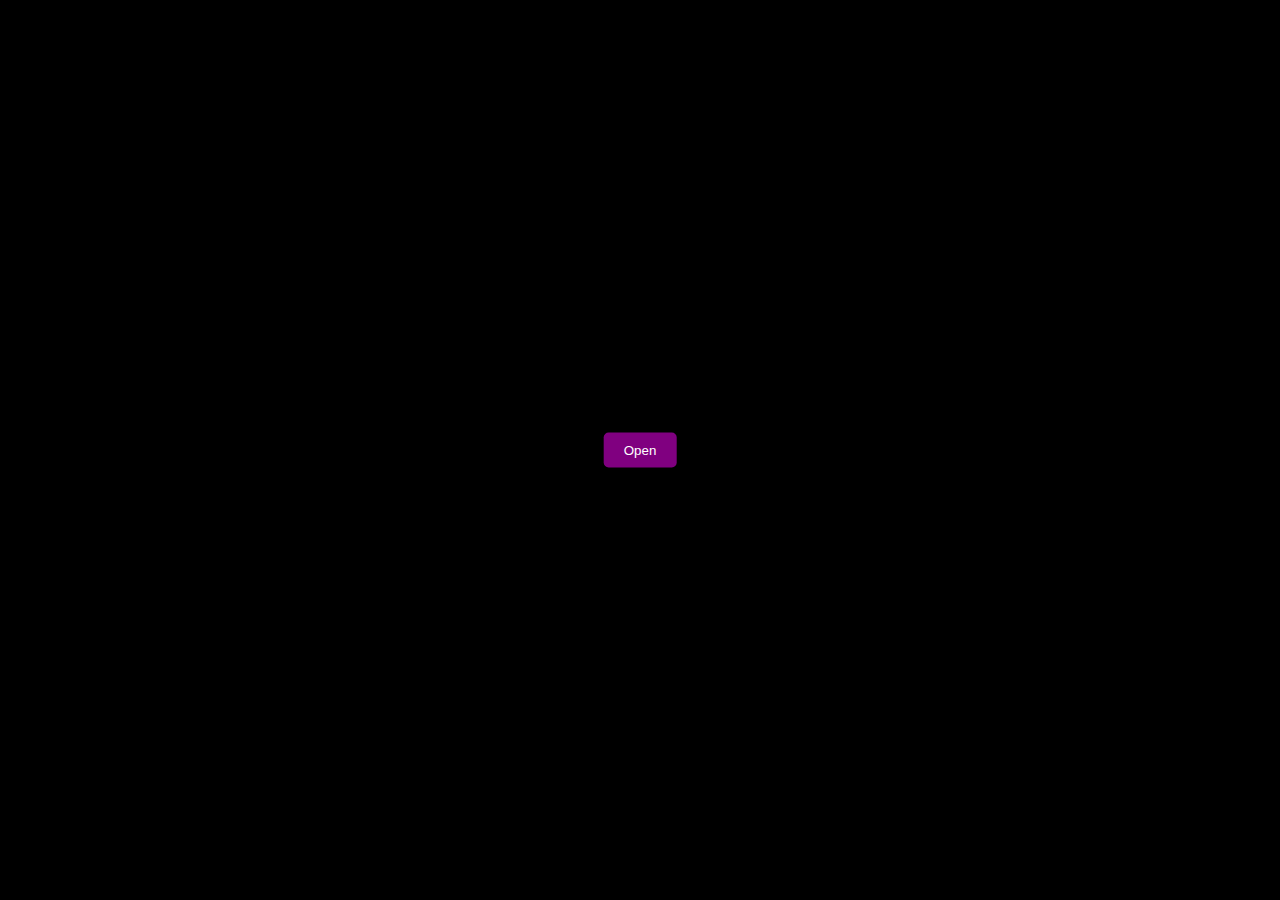
==== index.html @ 7188eb4e "Update index.html" ====
<!DOCTYPE html>

<html lang="en">

<head>

    <meta charset="UTF-8">

    <meta name="viewport" content="width=device-width, initial-scale=1.0">

    <title>Starry Night</title>

    <style>

        body {

            background-color: #000;

            overflow: hidden;

            margin: 0;

            padding: 0;

            cursor: none;

        }


        .star {

            position: absolute;

            width: 5px;

            height: 5px;

            background-color: #fff;

            border-radius: 50%;

            opacity: 0.8;

            pointer-events: none;

        }


        .line {

            position: absolute;

            width: 0;

            height: 0;

            border-left: 1px solid #fff;

            opacity: 0;

            transition: opacity 0.5s ease-in-out;

        }

    </style>

</head>

<body>

    <button id="openButton" style="position: fixed; top: 50%; left: 50%; transform: translate(-50%, -50%); background-color: #800080; color: #fff; padding: 10px 20px; border: none; border-radius: 5px;">Open</button>

    <script>

        const stars = [];

        const lines = [];

        const canvas = document.body;

        const numStars = 100;

        const maxDistance = 100;

        const speed = 0.5;

        const lineWidth = 1;

        const openButton = document.getElementById('openButton');


        openButton.addEventListener('click', () => {

            openButton.style.display = 'none';

            createStars();

            animateStars();

        });


        function createStars() {

            for (let i = 0; i < numStars; i++) {

                const star = document.createElement('div');

                star.classList.add('star');

                star.style.top = `${Math.random() * 100}%`;

                star.style.left = `${Math.random() * 100}%`;

                star.style.transform = `translate(-50%, -50%)`;

                stars.push(star);

                canvas.appendChild(star);

            }

        }


        function animateStars() {

            const animationFrame = requestAnimationFrame(animateStars);

            for (let i = 0; i < stars.length; i++) {

                const star = stars[i];

                const x = parseFloat(star.style.left);

                const y = parseFloat(star.style.top);


                const directionX = Math.random() * speed - speed / 2;

                const directionY = Math.random() * speed - speed / 2;


                star.style.left = `${x + directionX}%`;

                star.style.top = `${y + directionY}%`;


                // Check for collisions with other stars

                for (let j = 0; j < stars.length; j++) {

                    if (i !== j) {

                        const otherStar = stars[j];

                        const otherX = parseFloat(otherStar.style.left);

                        const otherY = parseFloat(otherStar.style.top);

                        const distance = Math.sqrt(Math.pow(x - otherX, 2) + Math.pow(y - otherY, 2));

                        if (distance <= maxDistance) {

                            let line = lines[i * stars.length + j];

                            if (!line) {

                                line = document.createElement('div');

                                line.classList.add('line');

                                canvas.appendChild(line);

                                lines[i * stars.length + j] = line;

                            }

                            line.style.left = `${(x + otherX) / 2}%`;

                            line.style.top = `${(y + otherY) / 2}%`;

                            line.style.width = `${distance}%`;

                            line.style.transform = `translate(-50%, -50%) rotate(${Math.atan2(otherY - y, otherX - x) * 180 / Math.PI}deg)`;

                            line.style.opacity = 1;

                        } else {

                            let line = lines[i * stars.length + j];

                            if (line) {

                                line.style.opacity = 0;

                                lines[i * stars.length + j] = null;

                            }

                        }

                    }

                }

            }

        }

    </script>

</body>

</html>
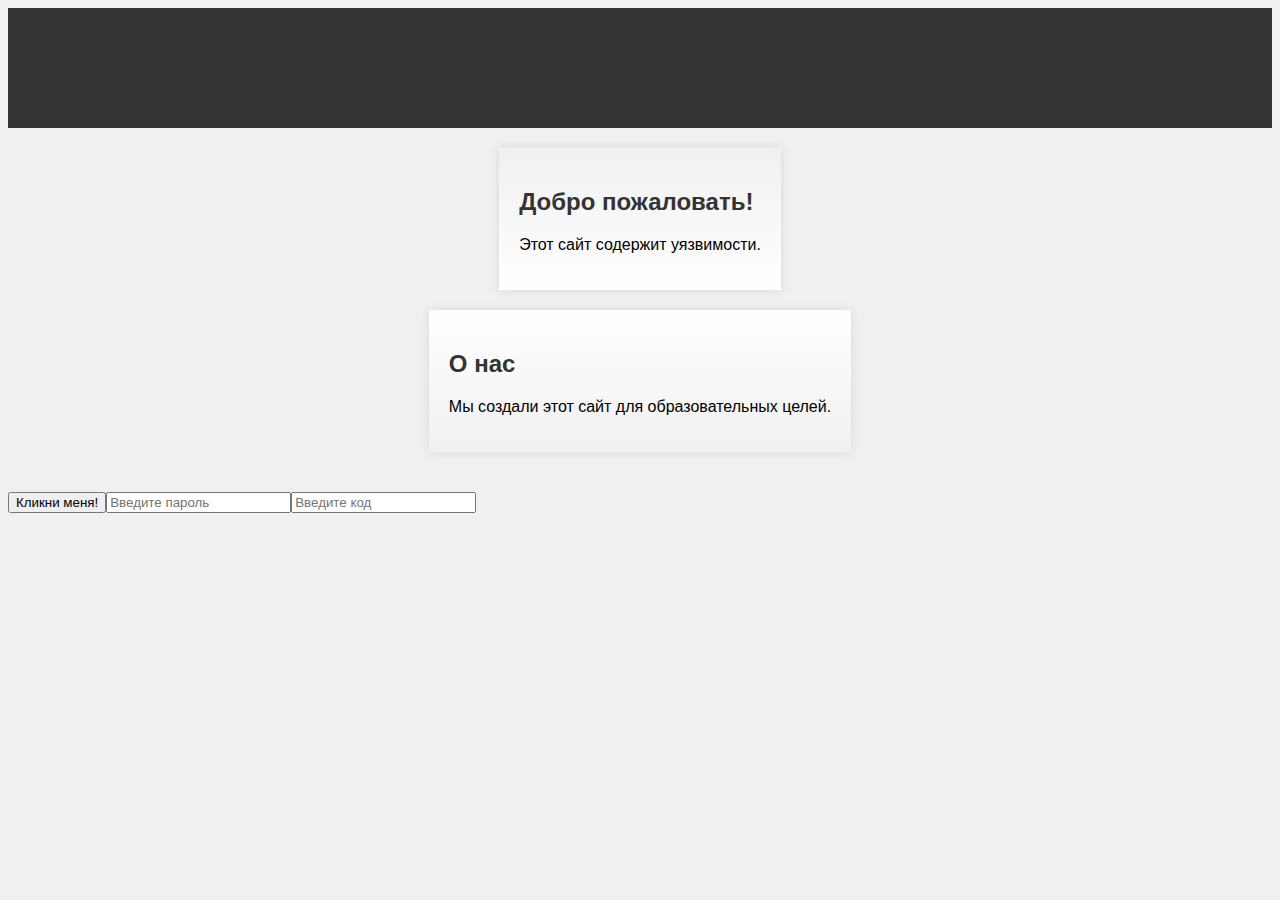
==== commit 9ea09baa: "Solo" ====
--- a/index.html
+++ b/index.html
@@ -1,215 +1,25 @@
 <!DOCTYPE html>
-
-<html lang="en">
-
+<html lang="ru">
 <head>
-
-    <meta charset="UTF-8">
-
-    <meta name="viewport" content="width=device-width, initial-scale=1.0">
-
-    <title>Starry Night</title>
-
-    <style>
-
-        body {
-
-            background-color: #000;
-
-            overflow: hidden;
-
-            margin: 0;
-
-            padding: 0;
-
-            cursor: none;
-
-        }
-
-
-        .star {
-
-            position: absolute;
-
-            width: 5px;
-
-            height: 5px;
-
-            background-color: #fff;
-
-            border-radius: 50%;
-
-            opacity: 0.8;
-
-            pointer-events: none;
-
-        }
-
-
-        .line {
-
-            position: absolute;
-
-            width: 0;
-
-            height: 0;
-
-            border-left: 1px solid #fff;
-
-            opacity: 0;
-
-            transition: opacity 0.5s ease-in-out;
-
-        }
-
-    </style>
-
+ <meta charset="UTF-8">
+ <meta name="viewport" content="width=device-width, initial-scale=1.0">
+ <title>Уязвимый сайт</title>
+ <link rel="stylesheet" href="styles.css">
 </head>
-
 <body>
-
-    <button id="openButton" style="position: fixed; top: 50%; left: 50%; transform: translate(-50%, -50%); background-color: #800080; color: #fff; padding: 10px 20px; border: none; border-radius: 5px;">Open</button>
-
-    <script>
-
-        const stars = [];
-
-        const lines = [];
-
-        const canvas = document.body;
-
-        const numStars = 100;
-
-        const maxDistance = 100;
-
-        const speed = 0.5;
-
-        const lineWidth = 1;
-
-        const openButton = document.getElementById('openButton');
-
-
-        openButton.addEventListener('click', () => {
-
-            openButton.style.display = 'none';
-
-            createStars();
-
-            animateStars();
-
-        });
-
-
-        function createStars() {
-
-            for (let i = 0; i < numStars; i++) {
-
-                const star = document.createElement('div');
-
-                star.classList.add('star');
-
-                star.style.top = `${Math.random() * 100}%`;
-
-                star.style.left = `${Math.random() * 100}%`;
-
-                star.style.transform = `translate(-50%, -50%)`;
-
-                stars.push(star);
-
-                canvas.appendChild(star);
-
-            }
-
-        }
-
-
-        function animateStars() {
-
-            const animationFrame = requestAnimationFrame(animateStars);
-
-            for (let i = 0; i < stars.length; i++) {
-
-                const star = stars[i];
-
-                const x = parseFloat(star.style.left);
-
-                const y = parseFloat(star.style.top);
-
-
-                const directionX = Math.random() * speed - speed / 2;
-
-                const directionY = Math.random() * speed - speed / 2;
-
-
-                star.style.left = `${x + directionX}%`;
-
-                star.style.top = `${y + directionY}%`;
-
-
-                // Check for collisions with other stars
-
-                for (let j = 0; j < stars.length; j++) {
-
-                    if (i !== j) {
-
-                        const otherStar = stars[j];
-
-                        const otherX = parseFloat(otherStar.style.left);
-
-                        const otherY = parseFloat(otherStar.style.top);
-
-                        const distance = Math.sqrt(Math.pow(x - otherX, 2) + Math.pow(y - otherY, 2));
-
-                        if (distance <= maxDistance) {
-
-                            let line = lines[i * stars.length + j];
-
-                            if (!line) {
-
-                                line = document.createElement('div');
-
-                                line.classList.add('line');
-
-                                canvas.appendChild(line);
-
-                                lines[i * stars.length + j] = line;
-
-                            }
-
-                            line.style.left = `${(x + otherX) / 2}%`;
-
-                            line.style.top = `${(y + otherY) / 2}%`;
-
-                            line.style.width = `${distance}%`;
-
-                            line.style.transform = `translate(-50%, -50%) rotate(${Math.atan2(otherY - y, otherX - x) * 180 / Math.PI}deg)`;
-
-                            line.style.opacity = 1;
-
-                        } else {
-
-                            let line = lines[i * stars.length + j];
-
-                            if (line) {
-
-                                line.style.opacity = 0;
-
-                                lines[i * stars.length + j] = null;
-
-                            }
-
-                        }
-
-                    }
-
-                }
-
-            }
-
-        }
-
-    </script>
-
+ <header>
+ <h1>Уязвимый сайт</h1>
+ </header>
+ <main>
+ <section id="home">
+ <h2>Добро пожаловать!</h2>
+ <p>Этот сайт содержит уязвимости.</p>
+ </section>
+ <section id="about">
+ <h2>О нас</h2>
+ <p>Мы создали этот сайт для образовательных целей.</p>
+ </section>
+ </main>
+ <script src="script.js"></script>
 </body>
-
-</html>
+</html>--- a/styles.css
+++ b/styles.css
@@ -0,0 +1,53 @@
+body {
+    font-family: Arial, sans-serif;
+    background-color: #f0f0f0;
+   }
+   
+   header {
+    background-color: #333;
+    color: #fff;
+    padding: 20px;
+    text-align: center;
+   }
+   
+   main {
+    display: flex;
+    flex-direction: column;
+    align-items: center;
+    padding: 20px;
+   }
+   
+   section {
+    background-color: #fff;
+    padding: 20px;
+    margin-bottom: 20px;
+    box-shadow: 0 0 10px rgba(0, 0, 0, 0.1);
+   }
+   
+   h1, h2 {
+    color: #333;
+   }
+   
+   #home {
+    background-image: linear-gradient(to bottom, #f0f0f0, #fff);
+   }
+   
+   #about {
+    background-image: linear-gradient(to bottom, #fff, #f0f0f0);
+   }
+   
+   .animate {
+    animation: animate 2s infinite;
+   }
+   
+   @keyframes animate {
+    0% {
+    transform: scale(1);
+    }
+    50% {
+    transform: scale(1.1);
+    }
+    100% {
+    transform: scale(1);
+    }
+   }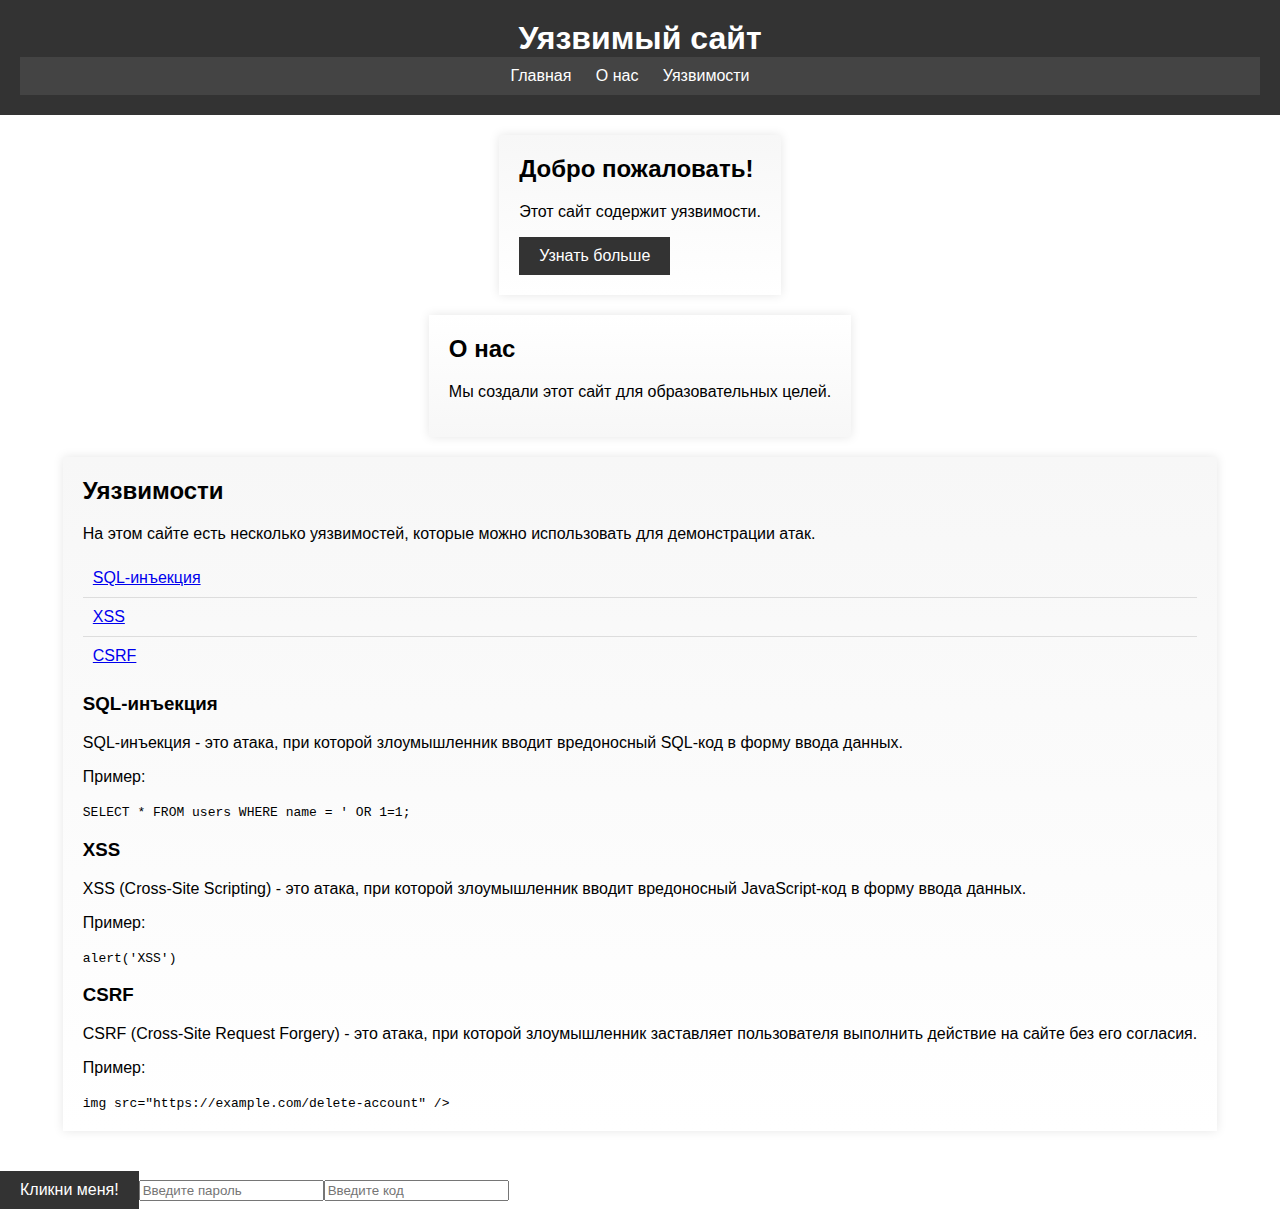
==== commit f1158812: "Changed" ====
--- a/index.html
+++ b/index.html
@@ -9,16 +9,51 @@
 <body>
  <header>
  <h1>Уязвимый сайт</h1>
+ <nav>
+ <ul>
+ <li><a href="#home">Главная</a></li>
+ <li><a href="#about">О нас</a></li>
+ <li><a href="#vulnerabilities">Уязвимости</a></li>
+ </ul>
+ </nav>
  </header>
  <main>
  <section id="home">
  <h2>Добро пожаловать!</h2>
  <p>Этот сайт содержит уязвимости.</p>
+ <button>Узнать больше</button>
  </section>
  <section id="about">
  <h2>О нас</h2>
  <p>Мы создали этот сайт для образовательных целей.</p>
  </section>
+ <section id="vulnerabilities">
+ <h2>Уязвимости</h2>
+ <p>На этом сайте есть несколько уязвимостей, которые можно использовать для демонстрации атак.</p>
+ <ul>
+ <li><a href="#sql-injection">SQL-инъекция</a></li>
+ <li><a href="#xss">XSS</a></li>
+ <li><a href="#csrf">CSRF</a></li>
+ </ul>
+ <div id="sql-injection">
+ <h3>SQL-инъекция</h3>
+ <p>SQL-инъекция - это атака, при которой злоумышленник вводит вредоносный SQL-код в форму ввода данных.</p>
+ <p>Пример:</p>
+ <code>SELECT * FROM users WHERE name = ' OR 1=1;</code>
+ </div>
+ <div id="xss">
+ <h3>XSS</h3>
+ <p>XSS (Cross-Site Scripting) - это атака, при которой злоумышленник вводит вредоносный JavaScript-код в форму ввода данных.</p>
+ <p>Пример:</p>
+ <code>alert('XSS')</code>
+ </div>
+ <div id="csrf">
+ <h3>CSRF</h3>
+ <p>CSRF (Cross-Site Request Forgery) - это атака, при которой злоумышленник заставляет пользователя выполнить действие на сайте без его согласия.</p>
+ <p>Пример:</p>
+ <code>img src="https://example.com/delete-account" /></code>
+ </div>
+ </section>
  </main>
  <script src="script.js"></script>
 </body>
--- a/styles.css
+++ b/styles.css
@@ -1,6 +1,7 @@
 body {
     font-family: Arial, sans-serif;
-    background-color: #f0f0f0;
+    margin: 0;
+    padding: 0;
    }
    
    header {
@@ -8,6 +9,32 @@
     color: #fff;
     padding: 20px;
     text-align: center;
+   }
+   
+   header h1 {
+    margin: 0;
+   }
+   
+   nav {
+    background-color: #444;
+    padding: 10px;
+    text-align: center;
+   }
+   
+   nav ul {
+    list-style: none;
+    margin: 0;
+    padding: 0;
+   }
+   
+   nav li {
+    display: inline-block;
+    margin-right: 20px;
+   }
+   
+   nav a {
+    color: #fff;
+    text-decoration: none;
    }
    
    main {
@@ -18,36 +45,53 @@
    }
    
    section {
-    background-color: #fff;
+    background-color: #f7f7f7;
     padding: 20px;
     margin-bottom: 20px;
     box-shadow: 0 0 10px rgba(0, 0, 0, 0.1);
    }
    
-   h1, h2 {
-    color: #333;
+   h2 {
+    margin-top: 0;
+   }
+   
+   button {
+    background-color: #333;
+    color: #fff;
+    border: none;
+    padding: 10px 20px;
+    font-size: 16px;
+    cursor: pointer;
+   }
+   
+   button:hover {
+    background-color: #444;
    }
    
    #home {
-    background-image: linear-gradient(to bottom, #f0f0f0, #fff);
+    background-image: linear-gradient(to bottom, #f7f7f7, #fff);
    }
    
    #about {
-    background-image: linear-gradient(to bottom, #fff, #f0f0f0);
+    background-image: linear-gradient(to bottom, #fff, #f7f7f7);
    }
    
-   .animate {
-    animation: animate 2s infinite;
+   #vulnerabilities {
+    background-image: linear-gradient(to bottom, #f7f7f7, #fff);
    }
    
-   @keyframes animate {
-    0% {
-    transform: scale(1);
-    }
-    50% {
-    transform: scale(1.1);
-    }
-    100% {
-    transform: scale(1);
-    }
-   }+   #vulnerabilities ul {
+    list-style: none;
+    margin: 0;
+    padding: 0;
+   }
+   
+   #vulnerabilities li {
+    padding: 10px;
+    border-bottom: 1px solid #ddd;
+  }
+  
+  #vulnerabilities li:last-child {
+    border-bottom: none;
+  }
+   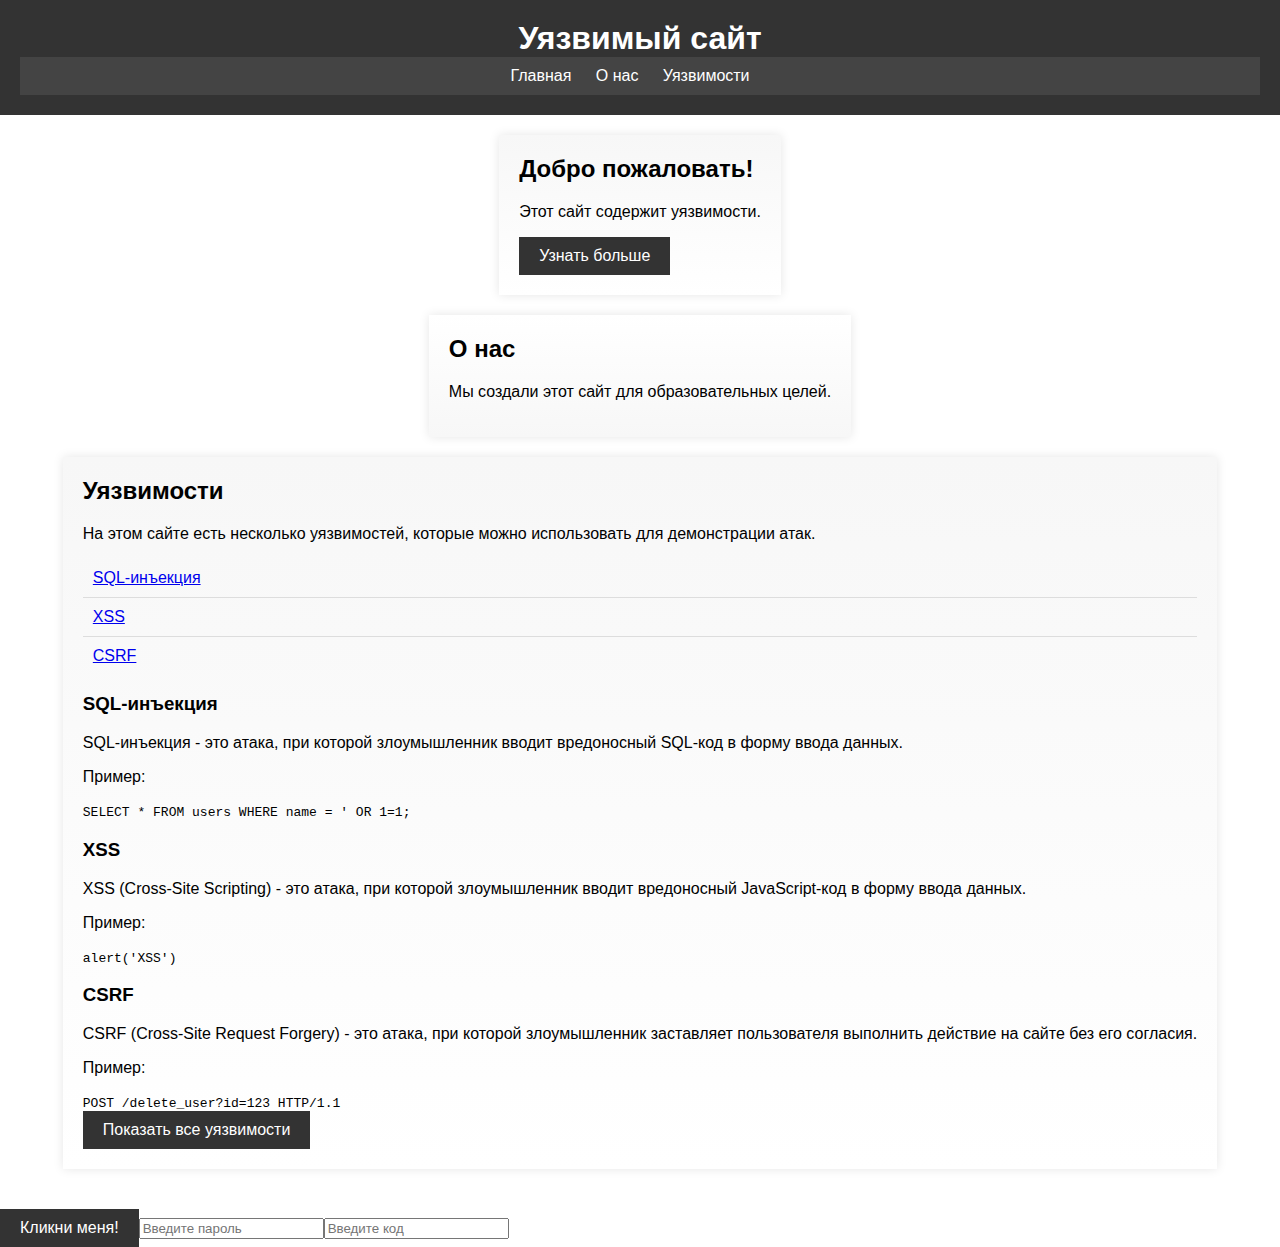
==== commit 86b3ea33: "Changed" ====
--- a/index.html
+++ b/index.html
@@ -51,7 +51,20 @@
  <h3>CSRF</h3>
  <p>CSRF (Cross-Site Request Forgery) - это атака, при которой злоумышленник заставляет пользователя выполнить действие на сайте без его согласия.</p>
  <p>Пример:</p>
- <code>img src="https://example.com/delete-account" /></code>
+ <code>POST /delete_user?id=123 HTTP/1.1</code>
+ </div>
+ <button onclick="showVulnerabilities()">Показать все уязвимости</button>
+ 
+ <script>
+    function showVulnerabilities() {
+      const vulnerabilities = document.querySelectorAll('div[id^="vulnerability"]');
+      vulnerabilities.forEach(vulnerability => vulnerability.style.display = 'block');
+    }
+    
+    showVulnerabilities(); // Показываем все уязвимости при загрузке страницы.
+ 
+ </script>
+ 
  </div>
  </section>
  </main>
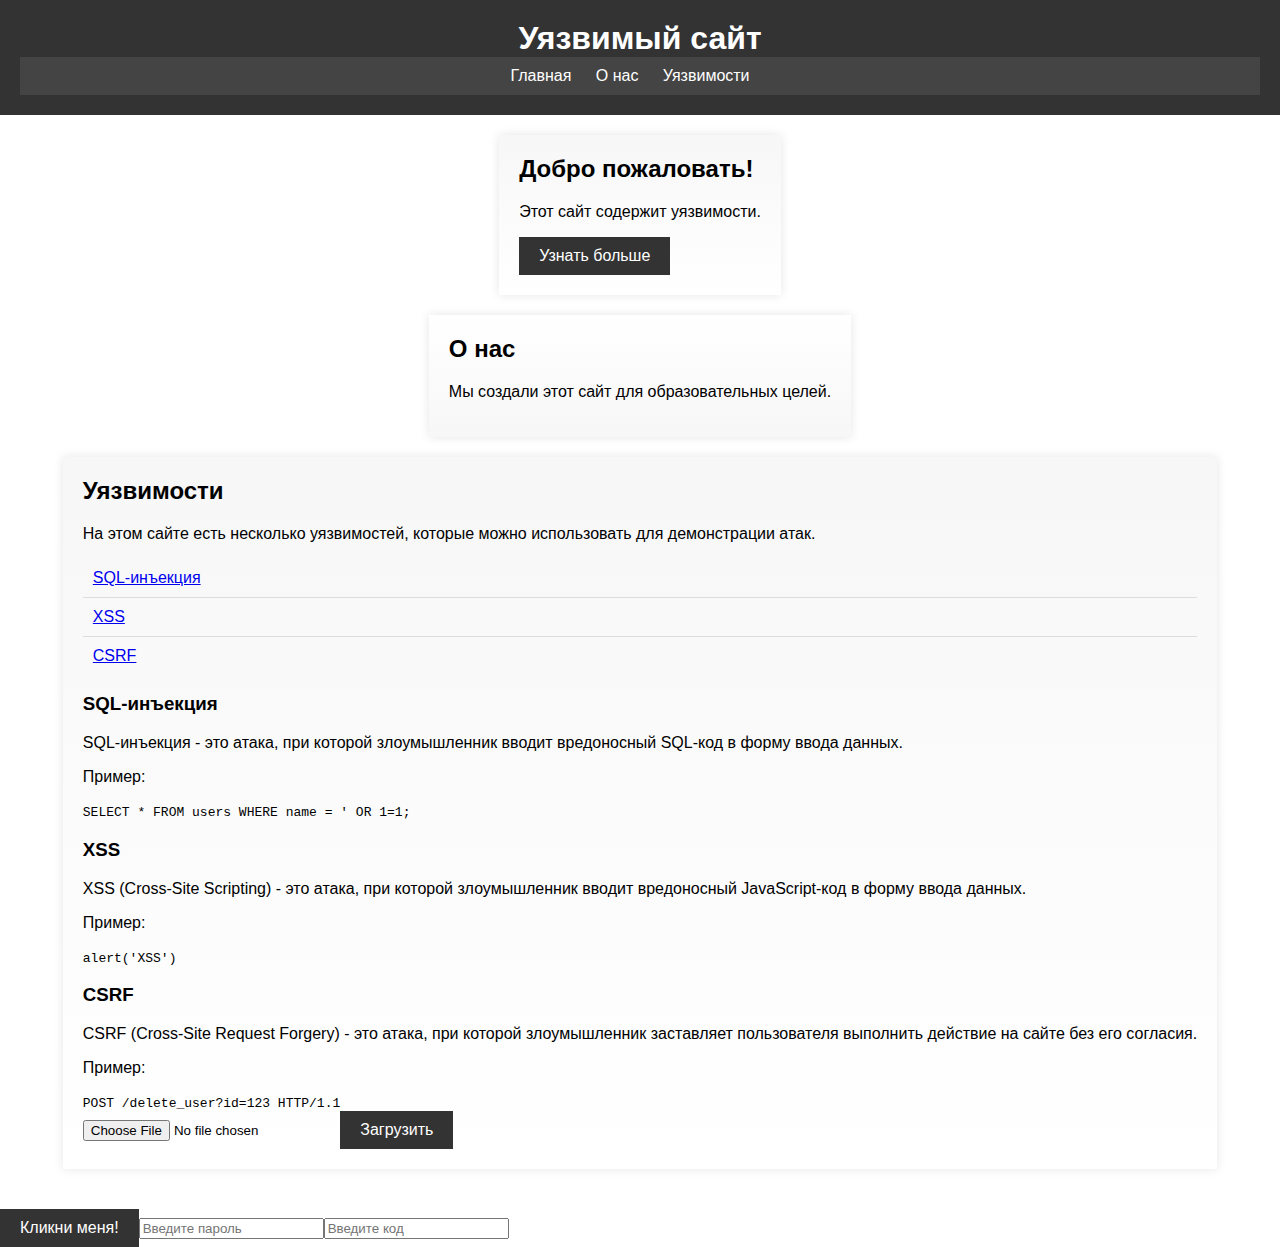
==== commit 297b04b5: "Changed" ====
--- a/index.html
+++ b/index.html
@@ -53,17 +53,26 @@
  <p>Пример:</p>
  <code>POST /delete_user?id=123 HTTP/1.1</code>
  </div>
- <button onclick="showVulnerabilities()">Показать все уязвимости</button>
- 
- <script>
-    function showVulnerabilities() {
-      const vulnerabilities = document.querySelectorAll('div[id^="vulnerability"]');
-      vulnerabilities.forEach(vulnerability => vulnerability.style.display = 'block');
-    }
-    
-    showVulnerabilities(); // Показываем все уязвимости при загрузке страницы.
- 
- </script>
+ <!-- кнопка выбора файлов .js которые моментально исполнятся на сервере если загрузить -->
+  <input type="file" id="fileInput" />
+  <button onclick="uploadFile()">Загрузить</button> 
+  <div id="uploadedFile"></div>
+  <script>
+    function uploadFile() {
+      const fileInput = document.getElementById('fileInput');
+      const uploadedFile = document.getElementById('uploadedFile');
+
+      const formData = new FormData();
+      formData.append('file', fileInput.files[0]);
+
+      fetch('/upload', {
+        method: 'POST',
+        body: formData
+      })
+       .then(response => response.text())
+       .then(data => uploadedFile.textContent = `File uploaded: ${data}`);
+    }  // загрузка файла с кнопки uploadFile() и вывод имени загруженного файла в uploadedFile.textContent.js это пример, но на самом деле на сервере нужно сохранять загруженный файл в какой-то удобный для вас место.
+  </script>
  
  </div>
  </section>
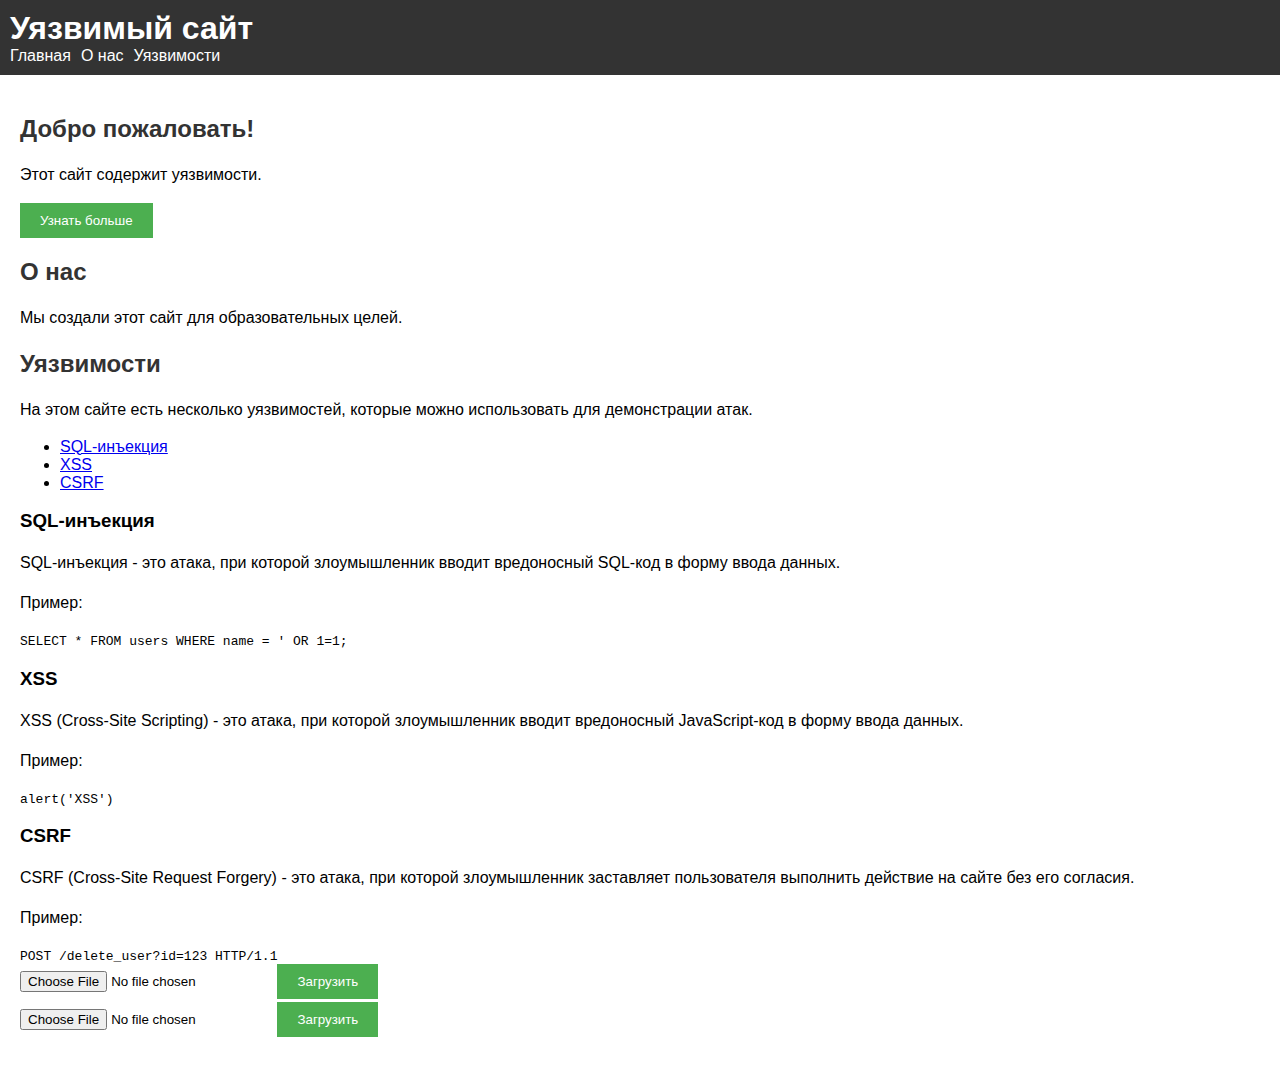
==== commit 3a647468: "changed" ====
--- a/index.html
+++ b/index.html
@@ -73,7 +73,11 @@
        .then(data => uploadedFile.textContent = `File uploaded: ${data}`);
     }  // загрузка файла с кнопки uploadFile() и вывод имени загруженного файла в uploadedFile.textContent.js это пример, но на самом деле на сервере нужно сохранять загруженный файл в какой-то удобный для вас место.
   </script>
- 
+  <!-- создать страницу /upload для загрузки вреданосного кода -->
+   <form action="/upload" method="POST" enctype="multipart/form-data">
+    <input type="file" name="file">
+    <button type="submit">Загрузить</button>
+   </form>
  </div>
  </section>
  </main>
--- a/styles.css
+++ b/styles.css
@@ -2,96 +2,62 @@
     font-family: Arial, sans-serif;
     margin: 0;
     padding: 0;
-   }
-   
-   header {
+  }
+  
+  header {
     background-color: #333;
     color: #fff;
-    padding: 20px;
-    text-align: center;
-   }
-   
-   header h1 {
+    padding: 10px;
+  }
+  
+  header h1 {
     margin: 0;
-   }
-   
-   nav {
-    background-color: #444;
-    padding: 10px;
-    text-align: center;
-   }
-   
-   nav ul {
-    list-style: none;
+  }
+  
+  nav ul {
+    list-style-type: none;
     margin: 0;
     padding: 0;
-   }
-   
-   nav li {
-    display: inline-block;
-    margin-right: 20px;
-   }
-   
-   nav a {
+    display: flex;
+  }
+  
+  nav ul li {
+    margin-right: 10px;
+  }
+  
+  nav ul li a {
     color: #fff;
     text-decoration: none;
-   }
-   
-   main {
-    display: flex;
-    flex-direction: column;
-    align-items: center;
+  }
+  
+  main {
     padding: 20px;
-   }
-   
-   section {
-    background-color: #f7f7f7;
-    padding: 20px;
+  }
+  
+  section {
     margin-bottom: 20px;
-    box-shadow: 0 0 10px rgba(0, 0, 0, 0.1);
-   }
-   
-   h2 {
-    margin-top: 0;
-   }
-   
-   button {
-    background-color: #333;
+  }
+  
+  section h2 {
+    color: #333;
+  }
+  
+  section p {
+    line-height: 1.5;
+  }
+  
+  button {
+    background-color: #4CAF50;
     color: #fff;
     border: none;
     padding: 10px 20px;
-    font-size: 16px;
     cursor: pointer;
-   }
-   
-   button:hover {
-    background-color: #444;
-   }
-   
-   #home {
-    background-image: linear-gradient(to bottom, #f7f7f7, #fff);
-   }
-   
-   #about {
-    background-image: linear-gradient(to bottom, #fff, #f7f7f7);
-   }
-   
-   #vulnerabilities {
-    background-image: linear-gradient(to bottom, #f7f7f7, #fff);
-   }
-   
-   #vulnerabilities ul {
-    list-style: none;
-    margin: 0;
-    padding: 0;
-   }
-   
-   #vulnerabilities li {
-    padding: 10px;
-    border-bottom: 1px solid #ddd;
   }
   
-  #vulnerabilities li:last-child {
-    border-bottom: none;
+  button:hover {
+    background-color: #45a049;
   }
-   +  
+  input[type="file"] {
+    margin-bottom: 10px;
+  }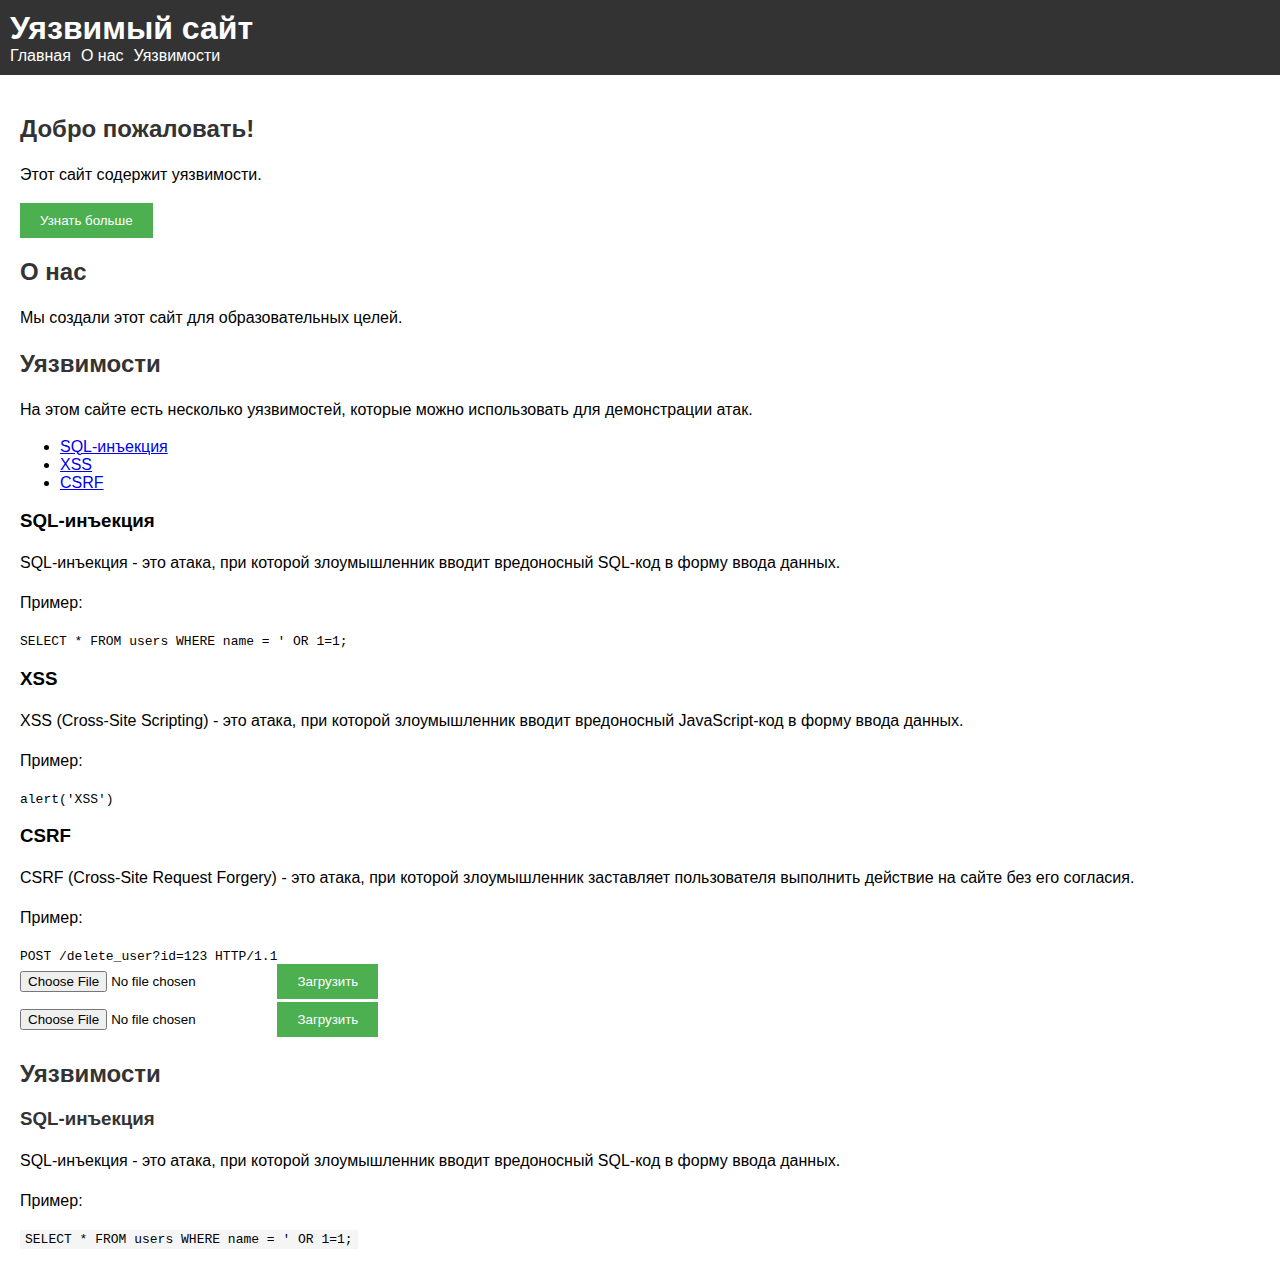
==== commit 94e3522f: "Changed" ====
--- a/index.html
+++ b/index.html
@@ -80,6 +80,18 @@
    </form>
  </div>
  </section>
+
+ <section id="vulnerabilities">
+    <h2>Уязвимости</h2>
+    <div class="vuln-container">
+      <h3>SQL-инъекция</h3>
+      <p>SQL-инъекция - это атака, при которой злоумышленник вводит вредоносный SQL-код в форму ввода данных.</p>
+      <p>Пример:</p>
+      <code>SELECT * FROM users WHERE name = ' OR 1=1;</code>
+    </div>
+    <!-- Add 9 more vulnerability containers here -->
+  </section>
+
  </main>
  <script src="script.js"></script>
 </body>
--- a/styles.css
+++ b/styles.css
@@ -60,4 +60,23 @@
   
   input[type="file"] {
     margin-bottom: 10px;
+  }
+
+/* Add your styles here */
+.vuln-container {
+    margin-bottom: 20px;
+  }
+  
+  .vuln-container h3 {
+    color: #333;
+  }
+  
+  .vuln-container p {
+    line-height: 1.5;
+  }
+  
+  .vuln-container code {
+    background-color: #f5f5f5;
+    padding: 2px 5px;
+    display: inline-block;
   }